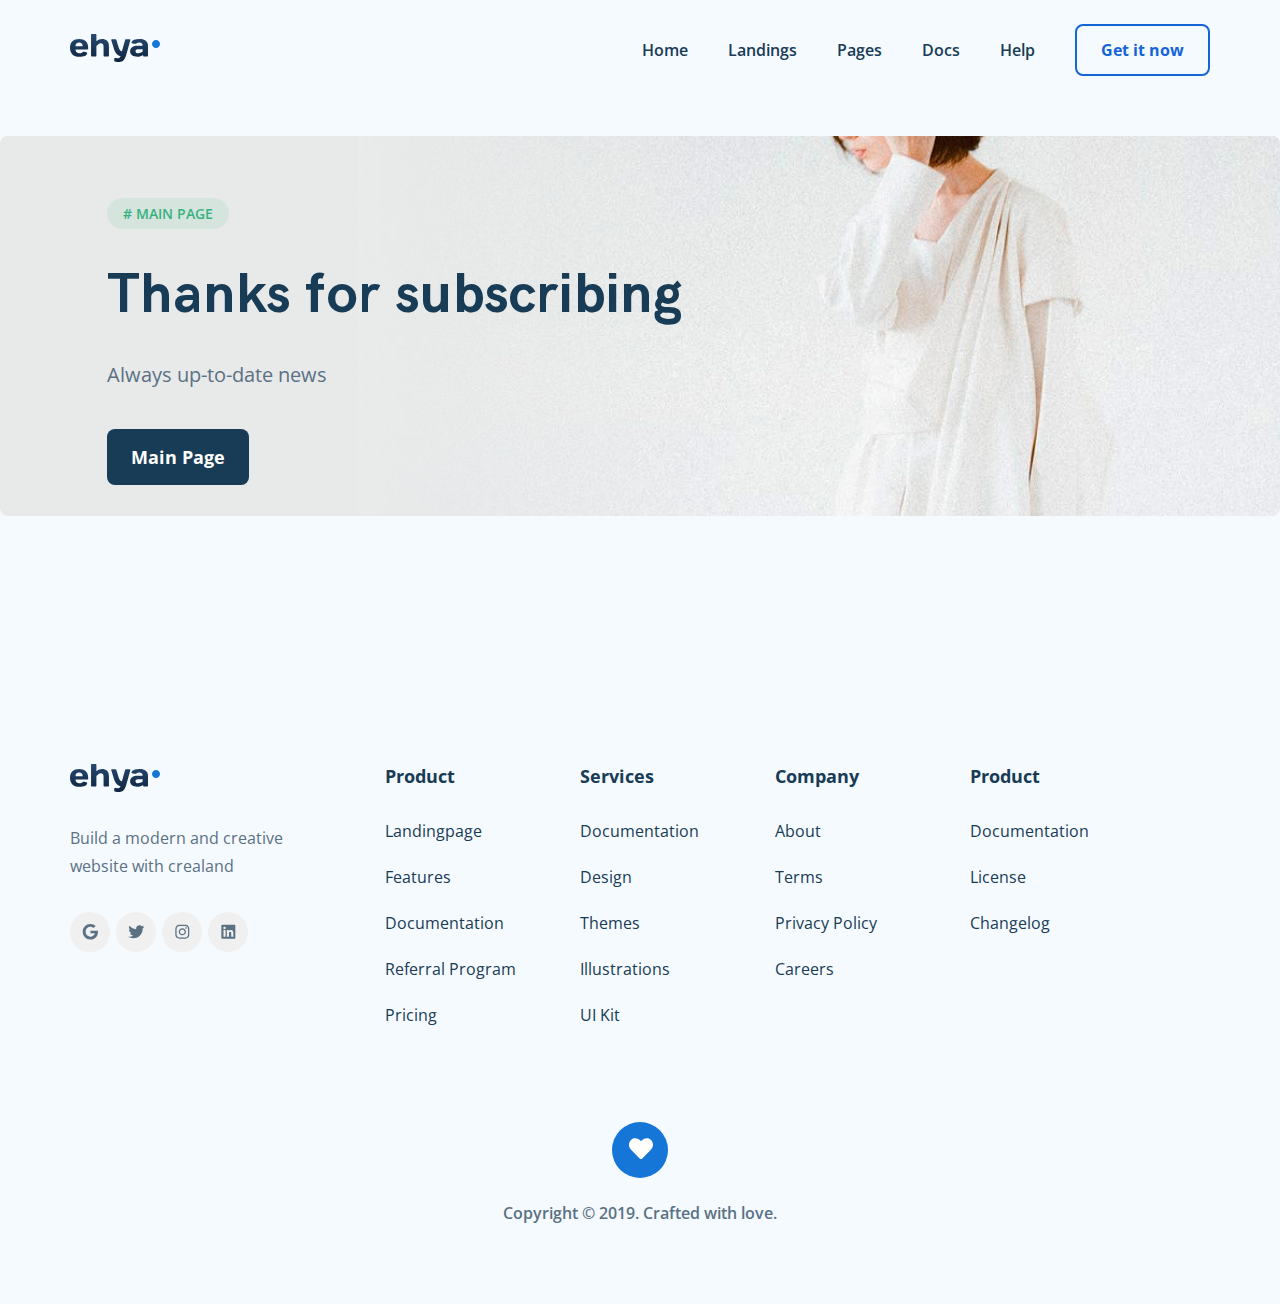
==== subscription.html @ a2891bc6 "all changes" ====
<!DOCTYPE html>
<html lang="en">

<head>
  <meta charset="UTF-8" />
  <meta name="viewport" content="width=device-width, initial-scale=1.0" />
  <title>Fashion</title>
  <link rel="shortcut icon" href="/favicon.ico" type="image/x-icon" />
  <link rel="icon" href="./favicon.ico" type="image/x-icon" />
  <link href="https://fonts.googleapis.com/css2?family=Open+Sans:wght@400;600;700&display=swap" rel="stylesheet" />
  <link rel="stylesheet" href="css/swiper-bundle.min.css" />
  <link rel="stylesheet" href="css/style.css" />
</head>

<body>
  <header class="header">
    <div class="header-container">
      <div class="header__block">
        <a href="#" class="header__left">
          <img src="img/Logo.svg" alt="Image: Logo" />
        </a>
        <div class="header__right">
          <ul class="list-navigation">
            <li class="list-item"><a href="" class="list-link">Home</a></li>
            <li class="list-item">
              <a href="" class="list-link">Landings</a>
            </li>
            <li class="list-item"><a href="" class="list-link">Pages</a></li>
            <li class="list-item"><a href="" class="list-link">Docs</a></li>
            <li class="list-item"><a href="" class="list-link">Help</a></li>
          </ul>
          <button class="button header-button">
            Get it now
          </button>
        </div>
        <div class="menu-button">
          <div class="line-center"></div>
        </div>
      </div>
      <!-- /.header__block -->
    </div>
    <!-- /.container -->
  </header>
  <!--/. header  -->
  <section class="hero">
    <div class="hero-container">
      <div class="hero-block">
        <a href="index.html" class="green-block hero__green-block"># MAIN PAGE</a>
        <h1 class="hero-title">
          Thanks for subscribing
        </h1>
        <p class="hero-text">
          Always up-to-date news
        </p>
        <a href="index.html" class="button hero-button">
          Main Page
        </a>

      </div>
      <!-- /.block-hero -->
    </div>
    <!-- /.container-hero -->
  </section>
  <!-- /.hero -->
  <footer class="footer">
    <div class="footer-container">
      <div class="footer__main-block">
        <div class="footer__block">
          <a href="#" class="footer__block-logo">
            <img src="img/Logo.svg" alt="Image: logo" />
          </a>
          <span class="footer__logo-text">Build a modern and creative website with crealand
          </span>
          <div class="footer__logo-social">
            <a href="#" class="footer__social">
              <img class="footer__social-image" src="img/footer/google.svg" alt="Icon: google" />
            </a>
            <a href="#" class="footer__social">
              <img class="footer__social-image" src="img/footer/twitter.svg" alt="Icon: twitter" />
            </a>
            <a href="#" class="footer__social">
              <img class="footer__social-image" src="img/footer/instagram.svg" alt="Icon: instagram" />
            </a>
            <a href="#" class="footer__social">
              <img class="footer__social-image" src="img/footer/lin.svg" alt="Icon: in" />
            </a>
          </div>
        </div>
        <!-- /.footer__block -->
        <div class="footer__block-list">
          <div class="footer__list">
            <h3 class="footer__list-title">Product</h3>
            <ul class="footer__list-item">
              <li class="footer__item">
                <a class="footer__link" href="#">Landingpage</a>
              </li>
              <li class="footer__item">
                <a class="footer__link" href="#">Features</a>
              </li>
              <li class="footer__item">
                <a class="footer__link" href="#">Documentation</a>
              </li>
              <li class="footer__item">
                <a class="footer__link" href="#">Referral Program</a>
              </li>
              <li class="footer__item">
                <a class="footer__link" href="#">Pricing</a>
              </li>
            </ul>
          </div>
          <div class="footer__list">
            <h3 class="footer__list-title">Services</h3>
            <ul class="footer__list-item">
              <li class="footer__item">
                <a class="footer__link" href="#">Documentation</a>
              </li>
              <li class="footer__item">
                <a class="footer__link" href="#">Design</a>
              </li>
              <li class="footer__item">
                <a class="footer__link" href="#">Themes</a>
              </li>
              <li class="footer__item">
                <a class="footer__link" href="#">Illustrations</a>
              </li>
              <li class="footer__item">
                <a class="footer__link" href="#">UI Kit</a>
              </li>
            </ul>
          </div>
          <div class="footer__list">
            <h3 class="footer__list-title">Company</h3>
            <ul class="footer__list-item">
              <li class="footer__item">
                <a class="footer__link" href="#">About</a>
              </li>
              <li class="footer__item">
                <a class="footer__link" href="#">Terms</a>
              </li>
              <li class="footer__item">
                <a class="footer__link" href="#">Privacy Policy</a>
              </li>
              <li class="footer__item">
                <a class="footer__link" href="#">Careers</a>
              </li>
            </ul>
          </div>
          <div class="footer__list">
            <h3 class="footer__list-title">Product</h3>
            <ul class="footer__list-item">
              <li class="footer__item">
                <a class="footer__link" href="#">Documentation</a>
              </li>
              <li class="footer__item">
                <a class="footer__link" href="#">License</a>
              </li>
              <li class="footer__item">
                <a class="footer__link" href="#">Changelog</a>
              </li>
            </ul>
          </div>
        </div>
        <!-- /.footer__block-list-->
      </div>
      <!-- /.footer__main-block -->
      <div class="footer-bottom">
        <div class="footer__wrapper-heart">
          <a href="#">
            <img class="footer__heart" src="img/footer/heart.svg" alt="Image: heart" />
          </a>
        </div>
        <span class="footer__copyright">Copyright © 2019. Crafted with love.</span>
      </div>
    </div>
    <!-- /.container -->
  </footer>

  <script src="js/jquery.min.js"></script>
  <script src="js/jquery.lazy.min.js"></script>
  <script src="js/swiper-bundle.min.js"></script>
  <script src="js/main.js"></script>
</body>

</html>
---- css/style.css ----
*{box-sizing:border-box;outline:none}@font-face{font-family:"HKGrotesk";src:url("../fonts/HKGrotesk-Bold.woff2") format("woff2");font-weight:bold;font-style:normal}@font-face{font-family:"HKGrotesk";src:url("../fonts/HKGrotesk-Regular.woff2") format("woff2");font-weight:normal;font-style:normal}body{font-family:'Open Sans', sans-serif;color:#333;background-color:#F5FAFE}.container{max-width:1140px;margin:auto}img{max-width:100%;object-fit:cover}ul{margin:0;padding:0}li{list-style:none}.input{background-color:#fff;border-radius:4px;border:none;padding:0 23px;height:50px;outline:none}.green-block{padding:6px 16px;font-family:'Open Sans', sans-serif;font-style:normal;font-weight:600;font-size:14px;line-height:20px;color:#36B37E;background:rgba(54,179,126,0.1);border-radius:2000px}a{text-decoration:none}.button{cursor:pointer;border:none}/*! normalize.css v8.0.1 | MIT License | github.com/necolas/normalize.css */html{line-height:1.15;-webkit-text-size-adjust:100%}body{margin:0}main{display:block}h1{font-size:2em;margin:0.67em 0}hr{box-sizing:content-box;height:0;overflow:visible}pre{font-family:monospace, monospace;font-size:1em}a{background-color:transparent}abbr[title]{border-bottom:none;text-decoration:underline;text-decoration:underline dotted}b,strong{font-weight:bolder}code,kbd,samp{font-family:monospace, monospace;font-size:1em}small{font-size:80%}sub,sup{font-size:75%;line-height:0;position:relative;vertical-align:baseline}sub{bottom:-0.25em}sup{top:-0.5em}img{border-style:none}button,input,optgroup,select,textarea{font-family:inherit;font-size:100%;line-height:1.15;margin:0}button,input{overflow:visible}button,select{text-transform:none}button,[type="button"],[type="reset"],[type="submit"]{-webkit-appearance:button}button::-moz-focus-inner,[type="button"]::-moz-focus-inner,[type="reset"]::-moz-focus-inner,[type="submit"]::-moz-focus-inner{border-style:none;padding:0}button:-moz-focusring,[type="button"]:-moz-focusring,[type="reset"]:-moz-focusring,[type="submit"]:-moz-focusring{outline:1px dotted ButtonText}fieldset{padding:0.35em 0.75em 0.625em}legend{box-sizing:border-box;color:inherit;display:table;max-width:100%;padding:0;white-space:normal}progress{vertical-align:baseline}textarea{overflow:auto}[type="checkbox"],[type="radio"]{box-sizing:border-box;padding:0}[type="number"]::-webkit-inner-spin-button,[type="number"]::-webkit-outer-spin-button{height:auto}[type="search"]{-webkit-appearance:textfield;outline-offset:-2px}[type="search"]::-webkit-search-decoration{-webkit-appearance:none}::-webkit-file-upload-button{-webkit-appearance:button;font:inherit}details{display:block}summary{display:list-item}template{display:none}[hidden]{display:none}.header{margin-bottom:36px}.header-container{max-width:1140px;margin:auto}.header__right{display:flex;align-items:center;justify-content:space-between}.header-button{margin-right:0;padding:13px 24px;border:2px solid #1565D8;border-radius:8px;color:#1565D8;background-color:inherit;font-family:Open Sans;font-style:normal;font-weight:bold;font-size:16px;line-height:22px}.header__block{height:100px;display:flex;justify-content:space-between;align-items:center}.list-navigation{display:flex;align-items:center;padding:0;margin:0}.list-link{text-decoration:none;color:#183B56}.list-item{list-style-type:none;margin-right:40px;font-family:'Open Sans', sans-serif;font-weight:600;font-size:16px;line-height:22px}.menu-button{display:none}.hero{margin-bottom:120px}.hero-container{max-width:1280px;margin:auto;background-repeat:no-repeat;object-fit:cover;background:#E8EAE9;border-radius:8px;overflow:hidden}.hero-block{padding-left:107px;padding-top:68px;padding-bottom:46px;background:linear-gradient(270deg, rgba(238,238,238,0.0001) 67.34%, #E8EAE9 100%);background-image:url(../img/hero/hero-bg.jpg);background-repeat:no-repeat;background-position:right}.hero__green-block{margin-bottom:34px}.hero-title{font-family:"HKGrotesk";font-style:normal;font-weight:bold;font-size:56px;line-height:121%;letter-spacing:0.2px;color:#183B56;margin-bottom:28px}.hero-text{max-width:600px;font-family:'Open Sans', sans-serif;font-style:normal;font-weight:normal;font-size:20px;line-height:180%;color:#5A7184;margin-bottom:52px}.hero-button{margin-bottom:48px;padding:16px 24px;font-family:Open Sans;font-style:normal;font-weight:bold;font-size:18px;line-height:25px;text-align:center;color:#FFFFFF;background-color:#183B56;border-radius:8px;border:none}.hero__footer{display:flex;flex-wrap:wrap;font-family:"HKGrotesk";font-style:normal;font-weight:600;font-size:16px;line-height:125%;letter-spacing:0.2px;color:#183B56}.hero__footer-item{display:flex;align-items:center;margin-right:30px}.border-cube{width:21px;height:21px;display:flex;align-items:center;justify-content:center;border:0.5px dashed #c8c8c8}.border-round{display:flex;align-items:center;justify-content:center;width:36px;height:36px;border:0.75px solid rgba(21,101,216,0.2);border-radius:12px;margin-right:8px}.collection{margin-bottom:145px}.collection-container{max-width:1140px;margin:auto}.collection-block{display:flex;flex-wrap:wrap}.collection__image{display:flex;flex-wrap:wrap;margin-right:58px}.collection__image-big{width:320px;height:490px;border-radius:8px}.collection__image-small{width:320px;height:230px;border-radius:8px}.collection__image-left{margin-right:30px}.collection__image-right{display:flex;flex-direction:column;justify-content:space-between}.collection__text{max-width:392px}.collection__title{font-family:"HKGrotesk";margin-top:10px;margin-bottom:24px;font-style:normal;font-weight:bold;font-size:48px;line-height:125%;letter-spacing:0.2px;color:#183B56}.collection__description{font-family:Open Sans;font-style:normal;font-weight:normal;font-size:20px;line-height:180%;margin-bottom:37px;color:#5A7184}.collection__check{font-family:Open Sans;font-style:normal;font-weight:bold;font-size:18px;line-height:25px;text-align:center;color:#1565D8;background-color:inherit}.collection__check-row{background-color:inherit;margin-left:19px}.trending{margin-bottom:95px}.trending-container{max-width:1135px;margin:auto}.trending-top{display:flex;align-items:center;justify-content:space-between;flex-wrap:wrap;margin-bottom:48px}.trending__title{font-family:"HKGrotesk";font-style:normal;font-weight:bold;font-size:48px;line-height:60px;letter-spacing:0.2px;color:#183B56;margin-top:0;margin-bottom:0}.trending__category-list{display:flex;align-items:center;justify-content:space-between;flex-wrap:wrap}.trending__category-item{font-family:Open Sans;font-style:normal;font-weight:normal;font-size:18px;line-height:25px;color:#183B56;margin-left:38px;cursor:pointer}.trending__category-item:first-child{margin-left:0}.trending-block{display:none;align-items:start;justify-content:space-between;flex-wrap:wrap}.trending__wrapper-image{width:260px;height:350px;border-radius:8px;margin-bottom:20px;overflow:hidden}.trending-card{position:relative;margin-bottom:50px}.trending-card__image{width:260px;height:350px}.trending-card__title{font-family:"HKGrotesk";font-style:normal;font-weight:bold;font-size:24px;line-height:32px;letter-spacing:0.2px;color:#183B56;margin:0 0 3px 10px}.trending-card__price{font-family:'Open Sans';font-style:normal;font-weight:normal;font-size:20px;line-height:36px;color:#5A7184;margin-left:10px}.trending-card__basket{border:none;background-color:inherit;position:absolute;right:10px;bottom:4px;cursor:pointer}.trending-button{display:flex;flex-direction:column;justify-content:space-between;align-items:center;width:260px;height:350px;padding-top:120px;padding-bottom:104px;padding-right:74px;padding-left:74px;border-radius:8px;border:none;background-color:#1565D8;cursor:pointer}.trending-button__text{font-family:HK Grotesk;font-style:normal;font-weight:bold;font-size:24px;line-height:32px;text-align:center;letter-spacing:0.2px;color:#FFFFFF}.active{font-weight:900}.visible{display:flex}.reviews{margin-bottom:80px}.reviews-container{max-width:800px;margin:auto}.reviews-block{display:flex;flex-direction:column;align-items:center;margin-bottom:63px}.reviews-text{margin-top:35px;margin-bottom:28px;font-family:"HKGrotesk";font-style:normal;font-weight:normal;font-size:20px;line-height:42px;text-align:center;letter-spacing:0.133333px;color:#183B56}.reviews-name{font-family:"HKGrotesk";font-style:normal;font-weight:bold;font-size:20px;line-height:24px;text-align:center;letter-spacing:0.2px;color:#183B56}.swiper-reviews{position:relative;overflow:hidden}.swiper-pagination{color:#000000}.swiper-pagination-bullet-active{background:#183B56}.story-container{max-width:1150px;margin:auto}.story-block{display:flex;flex-wrap:wrap;justify-content:space-between;padding:121px 0 140px 0;border-top:1px solid #000000}.story-block__text{max-width:392px}.story__title{margin-bottom:24px;margin-top:28px;font-family:"HKGrotesk";font-style:normal;font-weight:bold;font-size:48px;line-height:60px;letter-spacing:0.2px;color:#183B56}.story__description{font-family:'Open Sans';font-style:normal;font-weight:normal;font-size:20px;line-height:36px;color:#5A7184;margin-bottom:42px}.story__wrapper-cards{display:flex;flex-wrap:wrap;align-items:start;justify-content:space-between}.story-card{position:relative}.story-card__image{width:312px;height:317px;border-radius:8px 8px 0px 0px}.story-card__text{width:312px;position:absolute;padding:20px 32px 20px 20px;top:297px;left:10px;padding:20px 32px 20px 20px;background-color:#fff}.story-card__title{font-family:"HKGrotesk";font-style:normal;font-weight:600;font-size:22px;line-height:32px;letter-spacing:0.2px;color:#183B56;margin-bottom:12px}.story-card__read{font-family:Open Sans;font-style:normal;font-weight:600;font-size:16px;line-height:22px;color:#1565D8;text-decoration:none}.story__button{position:relative;display:flex;align-items:center}.story__button-left{display:flex;align-items:center;justify-content:center;width:55px;height:55px;border-radius:50%;border:1px solid black;margin-right:22px;outline:none}.story__button-left:hover{border:2px solid black}.story__button-right{display:flex;align-items:center;justify-content:center;width:55px;height:55px;transform:rotate(180deg);border-radius:50%;border:1px solid black;outline:none}.story__button-right:hover{border:2px solid black}.swiper-container{margin-right:10px;padding-right:10px;width:662px;height:475px}.newsletter{padding-top:100px;padding-bottom:100px;background:#1565D8}.newsletter-container{max-width:1140px;margin:auto}.newsletter-block{position:relative;margin:auto;display:flex;flex-wrap:wrap;align-items:center}.newsletter-text{max-width:486px;margin-right:144px}.newsletter-title{font-family:"HKGrotesk";font-style:normal;font-weight:bold;font-size:48px;line-height:60px;letter-spacing:0.2px;color:#FFFFFF;margin-bottom:14px;margin-top:0}.newsletter-description{font-family:'Open Sans';font-style:normal;font-weight:normal;font-size:18px;line-height:32px;color:#FFFFFF}.subscribe{position:relative;width:457px;height:57px}.subscribe__input{position:absolute;top:0;left:0;bottom:0;right:0;width:100%;height:100%;padding-left:48px;padding-right:150px;border:none;font-style:normal;font-weight:300;font-size:14px;line-height:18px;z-index:1;outline:none;border-radius:8px;background-image:url(../img/newsletter/letter.svg);background-repeat:no-repeat;background-position:20px}.subscribe__button{position:absolute;top:4px;right:4px;min-width:143px;background:#183B56;border:none;cursor:pointer;transition:all 0.3s ease;z-index:1;outline:none;border-radius:4px;padding:12px 24px;font-family:Open Sans;font-style:normal;font-weight:bold;font-size:18px;line-height:25px;text-align:center;color:#FFFFFF}.footer{padding-bottom:80px;padding-top:128px}.footer-container{max-width:1140px;margin:auto}.footer__main-block{display:flex;margin-bottom:72px}.footer__block{max-width:220px;margin-right:65px}.footer__block-list{display:flex;flex-wrap:wrap}.footer__block-logo{display:block;margin-bottom:28px}.footer__logo-text{display:block;font-family:'Open Sans';font-style:normal;font-weight:normal;font-size:16px;line-height:28px;color:#5A7184;margin-bottom:32px}.footer__logo-social{display:flex;align-items:center}.footer__social{display:flex;align-items:center;justify-content:center;width:40px;height:40px;border-radius:50%;background-color:#f0f0f0;margin-right:6px;z-index:1}.footer__social-image{display:flex;align-items:center;justify-content:center;z-index:2}.footer__list{min-width:165px;margin-left:30px}.footer__list-title{font-family:'Open Sans';font-style:normal;font-weight:bold;font-size:18px;line-height:25px;color:#183B56;margin-top:0;margin-bottom:31px}.footer__item{margin-bottom:24px}.footer__link{font-family:'Open Sans';font-style:normal;font-weight:normal;font-size:16px;line-height:22px;color:#183B56}.footer-bottom{display:flex;flex-direction:column;align-items:center}.footer__wrapper-heart{width:56px;height:56px;display:flex;align-items:center;justify-content:center;background-color:#1576D8;border-radius:2000px;margin-bottom:24px}.footer__heart{z-index:2}.footer__copyright{font-family:'Open Sans';font-style:normal;font-weight:600;font-size:16px;line-height:22px;text-align:center;color:#5A7184}@media (max-width: 1200px){.header-container{max-width:900px}.hero-container{width:90%}.hero-block{background-position:100px 0}.collection-container{max-width:920px}.collection-block{justify-content:center}.collection__image{margin-right:0}.collection__text{text-align:center;max-width:90%}.trending-container{max-width:920px}.trending-block{justify-content:space-evenly}.story{margin-bottom:80px}.story-container{max-width:728px}.story-block{display:flex;flex-direction:column;justify-content:space-between;align-items:center;padding:80px 23px 0 23px}.story-block__text{display:flex;max-width:510px;flex-direction:column;align-items:center;margin-bottom:36px}.story__title{margin-top:24px;margin-bottom:16px}.story__description{margin-top:0;text-align:center;margin-bottom:36px}.swiper-container{margin:auto}.newsletter-container{max-width:920px}.newsletter-text{max-width:450px;margin-right:auto}.subscribe{width:400px}.footer-container{max-width:920px}}@media (max-width: 991px){.header{position:fixed;top:0;margin-bottom:30px;width:100%;background-color:white;z-index:10}.header__block{height:67px;max-width:650px;margin:auto}.header-container{max-width:650px}.header__right{display:block;width:70%;position:fixed;top:67px;left:100%;width:100%;padding-top:30px;padding-bottom:30px;padding-right:20px;padding-left:20px;background-color:#fff;text-align:center;border-radius:4px;transition:all 0.4s}.header__right__visible{display:block;left:0;transition:left 0.6s}.header-button{font-size:22px;line-height:28px;margin-left:0;width:65%}.list-navigation{display:block}.list-item{margin-right:0;margin-bottom:20px;font-size:22px;line-height:28px}.hero{margin-top:97px;margin-bottom:80px}.hero-container{max-width:728px}.hero-block{padding-left:28px;padding-top:42px;padding-bottom:36px;background-position:13% -18px}.hero-title{font-size:48px;line-height:60px;margin-bottom:20px}.hero-text{max-width:400px;font-size:18px;line-height:32px;margin-bottom:36px;margin-top:0}.hero-button{margin-bottom:40px;padding:16px 40px}.hero__footer-item{margin-right:20px}.collection{margin-bottom:80px}.collection-block{justify-content:start}.collection-container{max-width:672px}.collection__image{margin-bottom:26px}.collection__text{text-align:start;max-width:100%}.collection__title{margin-bottom:18px}.collection__description{margin-bottom:30px}.menu-button{display:block;position:relative;top:0;left:0;width:22px;height:17px;background-color:inherit;cursor:pointer}.line-center{position:absolute;top:7.5px;width:22px;height:2px;background-color:black;transition:all 0.4s}.line-center-active{transform:rotate(90deg);height:0}.line-center::before{content:"";display:block;position:absolute;top:0px;left:0px;width:22px;height:2px;background-color:black;margin-top:-7px;transition:all 0.4s}.line-center::after{content:"";display:block;position:absolute;top:0px;left:0px;width:22px;height:2px;background-color:black;margin-top:7px;transition:all 0.4s}.line-center-active::before{transform:rotate(45deg);margin-top:0px}.line-center-active::after{transform:rotate(-45deg);margin-top:0px}.trending{margin-bottom:32px}.trending-container{max-width:608px}.trending-block{justify-content:space-between}.trending-card{margin-bottom:48px}.trending-card__image{width:280px}.trending-top{justify-content:center;margin-bottom:56px}.trending__title{margin-bottom:28px}.reviews{margin-bottom:80px}.reviews-container{max-width:630px}.newsletter{padding-top:72px;padding-bottom:80px}.newsletter-block{position:relative;margin:auto;display:flex;flex-direction:column;flex-wrap:wrap;align-items:center}.newsletter-text{margin-right:0;text-align:center}.newsletter-title{margin-top:0;margin-bottom:14px}.newsletter-description{margin-bottom:56px}.footer{padding-top:64px;padding-bottom:64px}.footer-container{max-width:672px}.footer__main-block{margin-left:11px;margin-bottom:16px}.footer__logo-text{width:253px}.footer__block{margin-right:30px}}@media (max-width: 767px){.container{max-width:82%}.container-hero{max-width:90%}.header__block{height:67px;max-width:85%;margin:auto}.hero-block{background-position:40% -18px}.collection-container{max-width:90%}.collection__image-left{width:46%}.collection__image-right{width:46%}.trending-container{max-width:90%}.reviews-container{max-width:80%}.story{margin-bottom:0}.footer-container{max-width:85%}.footer__main-block{flex-direction:column-reverse;align-items:center;margin-left:0px;margin-bottom:16px}.footer__block{text-align:center;max-width:260px;margin-right:0}.footer__block-list{margin-bottom:47px;justify-content:space-between}.footer__list{margin-bottom:24px;margin-left:30px;width:max-content;min-width:unset}.footer__list-title{font-size:18px;line-height:25px;margin-bottom:20px}.footer__link{font-size:16px;line-height:22px;margin-bottom:15px}.footer__logo-social{justify-content:center}}@media (max-width: 700px){.story__wrapper-cards{display:flex;flex-wrap:wrap;align-items:start;justify-content:center}.swiper-container{margin:auto;width:526px;height:1000px}}@media (max-width: 576px){.hero-block{padding-top:381px;padding-left:20px;padding-right:20px;background-position:60% -18px;text-align:center}.hero__footer{justify-content:center}.hero__footer-item{margin-bottom:20px}.hero-text{font-size:16px;line-height:28px}.border-round{width:21px;border:none}.collection__image-big{width:100%}.collection__image-small{width:48%}.collection__image-left{width:100%;margin-right:0;margin-bottom:14px}.collection__image-right{width:100%;flex-direction:row;justify-content:space-between}.collection__text{text-align:center}.trending{margin-bottom:48px}.trending-container{max-width:90%}.trending-block{justify-content:space-evenly}.trending-top{flex-direction:column}.trending__title{font-size:28px;line-height:36px;margin-bottom:24px}.trending__category-item{font-size:16px;line-height:22px;margin-left:16px;margin-left:3px}.trending__wrapper-image{width:140px;height:170px;overflow:hidden;margin-bottom:13px;border-radius:8px}.trending-card{position:relative;margin-bottom:50px}.trending-card__image{width:140px;height:240px}.trending-card__title{font-size:16px;line-height:20px}.trending-card__price{font-size:14px;line-height:24px;margin-right:9px}.trending-card__basket{left:55px;width:12px}.trending-button{width:140px;height:170px;padding-top:40px;padding-bottom:29px;padding-right:24px;padding-left:24px}.trending-button__text{font-size:20px;line-height:24px}.story-block{padding-top:47px;padding-bottom:64px;padding-right:0;padding-left:0}.story-container{max-width:476px}.story-block{display:flex}.story__title{text-align:center}.swiper-container{margin:auto;max-width:317px;height:1000px}.newsletter{padding-top:64px;padding-bottom:131px}.newsletter-container{max-width:75%}.newsletter-title{font-size:32px;line-height:40px;margin-bottom:24px}.newsletter-description{font-size:18px;line-height:28px;margin-bottom:36px}.subscribe{width:100%}.subscribe__button{position:absolute;top:67px;right:0;width:100%;border-radius:8px}.subscribe__input{padding-right:10px}}@media (max-width: 500px){.header-button{width:90%}.trending-container{max-width:70%}.trending-block{justify-content:space-between}.story-container{max-width:320px}}@media (max-width: 420px){.trending-container{max-width:90%}.story__title{font-size:28px;line-height:36px}.story__description{font-size:16px;line-height:28px}.story-card__image{width:270px;height:277px}.story-card__title{font-size:20px;line-height:24px}.story-card__text{width:270px;position:absolute;padding:20px 32px 20px 20px;top:257px;left:10px;padding:20px 32px 20px 20px}.swiper-container{margin:auto;max-width:290px;height:850px}.footer__list{margin-left:0}}@media (max-width: 320px){.header-container{max-width:272px}.hero-container{max-width:320px}.collection-container{max-width:290px}.trending{margin-bottom:48px}.trending-container{max-width:290px}.trending__category-item{margin-left:3px}.trending__wrapper-image{width:140px;height:170px;overflow:hidden;margin-bottom:13px;border-radius:8px}.trending-card{position:relative;margin-bottom:50px}.trending-card__image{width:140px;height:240px}.trending-card__title{font-size:16px;line-height:20px}.trending-card__price{font-size:14px;line-height:24px;margin-right:9px}.trending-card__basket{left:55px;width:12px}.trending-button{width:140px;height:170px;padding-top:40px;padding-bottom:29px;padding-right:24px;padding-left:24px}.trending-button__text{font-size:20px;line-height:24px}.reviews{margin-bottom:54px}.reviews-container{max-width:280px}.reviews-text{font-size:18px;line-height:36px}.reviews-name{width:190px}.story-container{max-width:280px}.newsletter{padding-top:64px;padding-bottom:131px}.newsletter-container{max-width:280px}.newsletter-title{font-size:28px;line-height:36px;margin-bottom:24px}.newsletter-description{font-size:16px;line-height:28px;margin-bottom:36px}.subscribe{width:100%}.subscribe__button{position:absolute;top:67px;right:0;width:100%;height:48px}.subscribe__input{height:48px}.footer-container{max-width:263px}.footer__main-block{flex-direction:column-reverse;margin-left:0px;margin-bottom:16px}.footer__block{text-align:center;max-width:260px;margin-right:0}.footer__block-list{margin-bottom:47px;justify-content:space-between}.footer__list{margin-bottom:24px;margin-left:0;width:max-content;min-width:unset}.footer__list-title{font-size:16px;line-height:22px;margin-bottom:20px}.footer__link{font-size:14px;line-height:20px;margin-bottom:15px}.footer__logo-social{justify-content:center}.footer-bottom{display:none}}
/*# sourceMappingURL=style.css.map */
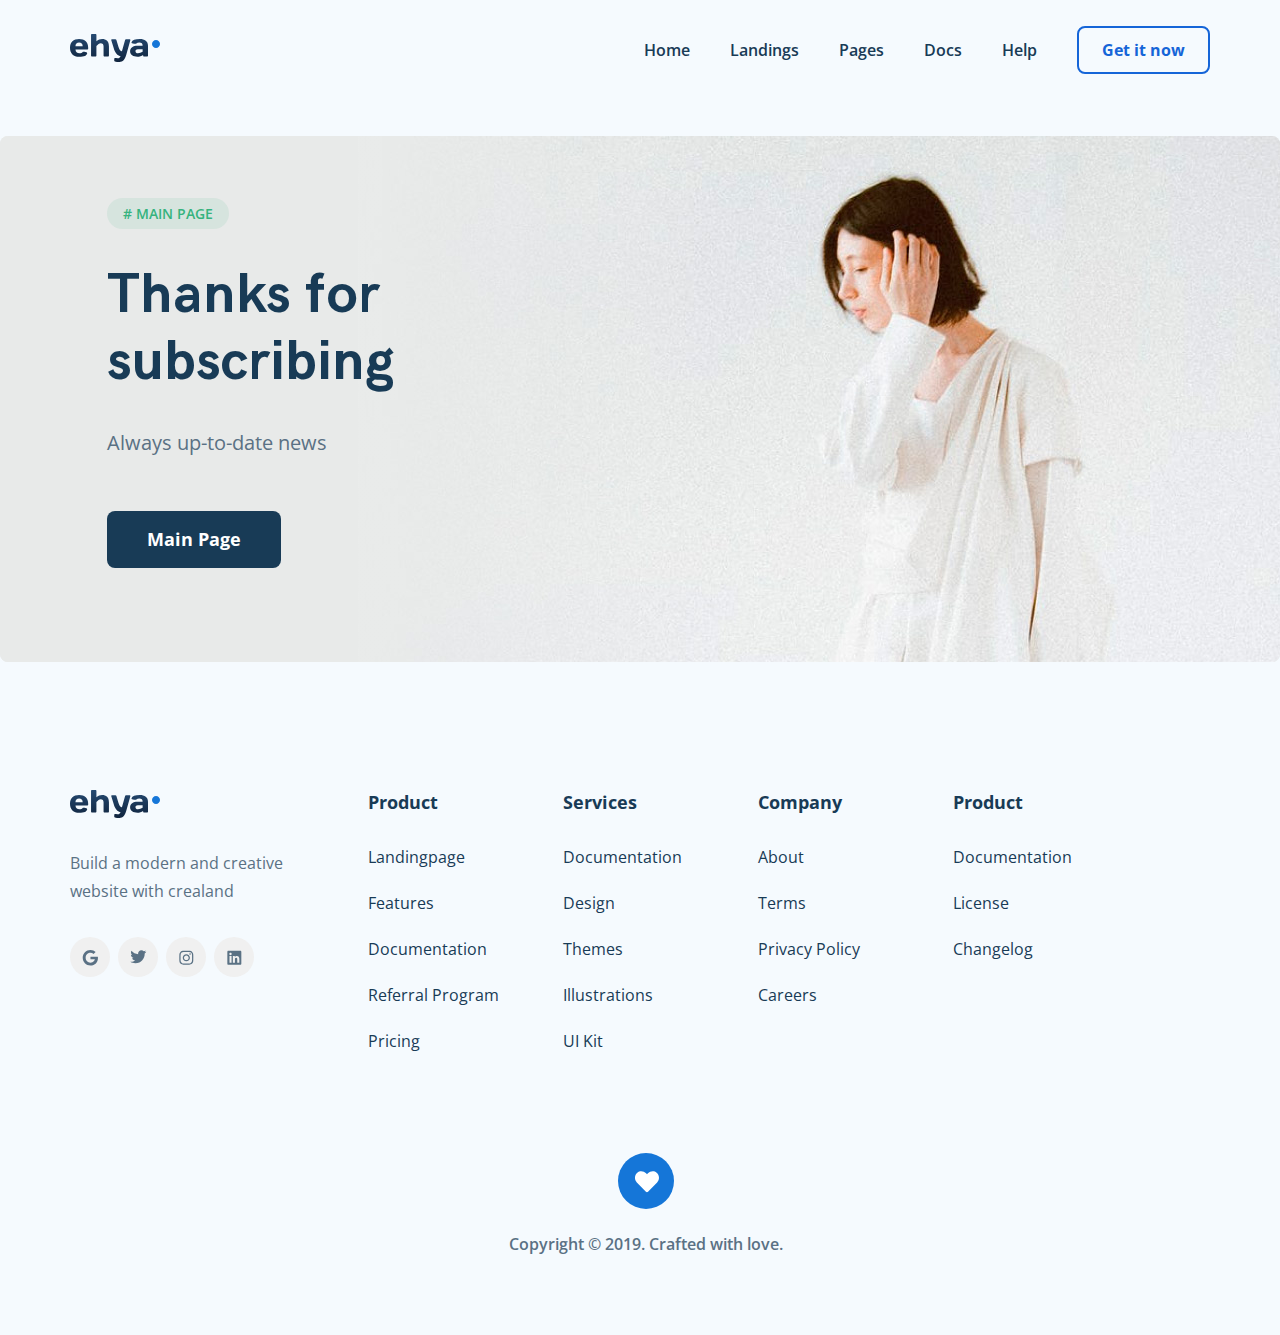
==== commit 8dc4d8b7: "all changes" ====
--- a/subscription.html
+++ b/subscription.html
@@ -16,7 +16,7 @@
   <header class="header">
     <div class="header-container">
       <div class="header__block">
-        <a href="#" class="header__left">
+        <a href="index.html" class="header__left">
           <img src="img/Logo.svg" alt="Image: Logo" />
         </a>
         <div class="header__right">
@@ -42,14 +42,14 @@
     <!-- /.container -->
   </header>
   <!--/. header  -->
-  <section class="hero">
+  <section class="hero hero-subscribtoin">
     <div class="hero-container">
-      <div class="hero-block">
+      <div class="hero-block hero-block-subscribtoin">
         <a href="index.html" class="green-block hero__green-block"># MAIN PAGE</a>
         <h1 class="hero-title">
-          Thanks for subscribing
+          Thanks for <br> subscribing
         </h1>
-        <p class="hero-text">
+        <p class="hero-text  hero-text-subscribtoin">
           Always up-to-date news
         </p>
         <a href="index.html" class="button hero-button">
@@ -66,7 +66,7 @@
     <div class="footer-container">
       <div class="footer__main-block">
         <div class="footer__block">
-          <a href="#" class="footer__block-logo">
+          <a href="index.html" class="footer__block-logo">
             <img src="img/Logo.svg" alt="Image: logo" />
           </a>
           <span class="footer__logo-text">Build a modern and creative website with crealand
--- a/css/style.css
+++ b/css/style.css
@@ -1,2 +1,2 @@
-*{box-sizing:border-box;outline:none}@font-face{font-family:"HKGrotesk";src:url("../fonts/HKGrotesk-Bold.woff2") format("woff2");font-weight:bold;font-style:normal}@font-face{font-family:"HKGrotesk";src:url("../fonts/HKGrotesk-Regular.woff2") format("woff2");font-weight:normal;font-style:normal}body{font-family:'Open Sans', sans-serif;color:#333;background-color:#F5FAFE}.container{max-width:1140px;margin:auto}img{max-width:100%;object-fit:cover}ul{margin:0;padding:0}li{list-style:none}.input{background-color:#fff;border-radius:4px;border:none;padding:0 23px;height:50px;outline:none}.green-block{padding:6px 16px;font-family:'Open Sans', sans-serif;font-style:normal;font-weight:600;font-size:14px;line-height:20px;color:#36B37E;background:rgba(54,179,126,0.1);border-radius:2000px}a{text-decoration:none}.button{cursor:pointer;border:none}/*! normalize.css v8.0.1 | MIT License | github.com/necolas/normalize.css */html{line-height:1.15;-webkit-text-size-adjust:100%}body{margin:0}main{display:block}h1{font-size:2em;margin:0.67em 0}hr{box-sizing:content-box;height:0;overflow:visible}pre{font-family:monospace, monospace;font-size:1em}a{background-color:transparent}abbr[title]{border-bottom:none;text-decoration:underline;text-decoration:underline dotted}b,strong{font-weight:bolder}code,kbd,samp{font-family:monospace, monospace;font-size:1em}small{font-size:80%}sub,sup{font-size:75%;line-height:0;position:relative;vertical-align:baseline}sub{bottom:-0.25em}sup{top:-0.5em}img{border-style:none}button,input,optgroup,select,textarea{font-family:inherit;font-size:100%;line-height:1.15;margin:0}button,input{overflow:visible}button,select{text-transform:none}button,[type="button"],[type="reset"],[type="submit"]{-webkit-appearance:button}button::-moz-focus-inner,[type="button"]::-moz-focus-inner,[type="reset"]::-moz-focus-inner,[type="submit"]::-moz-focus-inner{border-style:none;padding:0}button:-moz-focusring,[type="button"]:-moz-focusring,[type="reset"]:-moz-focusring,[type="submit"]:-moz-focusring{outline:1px dotted ButtonText}fieldset{padding:0.35em 0.75em 0.625em}legend{box-sizing:border-box;color:inherit;display:table;max-width:100%;padding:0;white-space:normal}progress{vertical-align:baseline}textarea{overflow:auto}[type="checkbox"],[type="radio"]{box-sizing:border-box;padding:0}[type="number"]::-webkit-inner-spin-button,[type="number"]::-webkit-outer-spin-button{height:auto}[type="search"]{-webkit-appearance:textfield;outline-offset:-2px}[type="search"]::-webkit-search-decoration{-webkit-appearance:none}::-webkit-file-upload-button{-webkit-appearance:button;font:inherit}details{display:block}summary{display:list-item}template{display:none}[hidden]{display:none}.header{margin-bottom:36px}.header-container{max-width:1140px;margin:auto}.header__right{display:flex;align-items:center;justify-content:space-between}.header-button{margin-right:0;padding:13px 24px;border:2px solid #1565D8;border-radius:8px;color:#1565D8;background-color:inherit;font-family:Open Sans;font-style:normal;font-weight:bold;font-size:16px;line-height:22px}.header__block{height:100px;display:flex;justify-content:space-between;align-items:center}.list-navigation{display:flex;align-items:center;padding:0;margin:0}.list-link{text-decoration:none;color:#183B56}.list-item{list-style-type:none;margin-right:40px;font-family:'Open Sans', sans-serif;font-weight:600;font-size:16px;line-height:22px}.menu-button{display:none}.hero{margin-bottom:120px}.hero-container{max-width:1280px;margin:auto;background-repeat:no-repeat;object-fit:cover;background:#E8EAE9;border-radius:8px;overflow:hidden}.hero-block{padding-left:107px;padding-top:68px;padding-bottom:46px;background:linear-gradient(270deg, rgba(238,238,238,0.0001) 67.34%, #E8EAE9 100%);background-image:url(../img/hero/hero-bg.jpg);background-repeat:no-repeat;background-position:right}.hero__green-block{margin-bottom:34px}.hero-title{font-family:"HKGrotesk";font-style:normal;font-weight:bold;font-size:56px;line-height:121%;letter-spacing:0.2px;color:#183B56;margin-bottom:28px}.hero-text{max-width:600px;font-family:'Open Sans', sans-serif;font-style:normal;font-weight:normal;font-size:20px;line-height:180%;color:#5A7184;margin-bottom:52px}.hero-button{margin-bottom:48px;padding:16px 24px;font-family:Open Sans;font-style:normal;font-weight:bold;font-size:18px;line-height:25px;text-align:center;color:#FFFFFF;background-color:#183B56;border-radius:8px;border:none}.hero__footer{display:flex;flex-wrap:wrap;font-family:"HKGrotesk";font-style:normal;font-weight:600;font-size:16px;line-height:125%;letter-spacing:0.2px;color:#183B56}.hero__footer-item{display:flex;align-items:center;margin-right:30px}.border-cube{width:21px;height:21px;display:flex;align-items:center;justify-content:center;border:0.5px dashed #c8c8c8}.border-round{display:flex;align-items:center;justify-content:center;width:36px;height:36px;border:0.75px solid rgba(21,101,216,0.2);border-radius:12px;margin-right:8px}.collection{margin-bottom:145px}.collection-container{max-width:1140px;margin:auto}.collection-block{display:flex;flex-wrap:wrap}.collection__image{display:flex;flex-wrap:wrap;margin-right:58px}.collection__image-big{width:320px;height:490px;border-radius:8px}.collection__image-small{width:320px;height:230px;border-radius:8px}.collection__image-left{margin-right:30px}.collection__image-right{display:flex;flex-direction:column;justify-content:space-between}.collection__text{max-width:392px}.collection__title{font-family:"HKGrotesk";margin-top:10px;margin-bottom:24px;font-style:normal;font-weight:bold;font-size:48px;line-height:125%;letter-spacing:0.2px;color:#183B56}.collection__description{font-family:Open Sans;font-style:normal;font-weight:normal;font-size:20px;line-height:180%;margin-bottom:37px;color:#5A7184}.collection__check{font-family:Open Sans;font-style:normal;font-weight:bold;font-size:18px;line-height:25px;text-align:center;color:#1565D8;background-color:inherit}.collection__check-row{background-color:inherit;margin-left:19px}.trending{margin-bottom:95px}.trending-container{max-width:1135px;margin:auto}.trending-top{display:flex;align-items:center;justify-content:space-between;flex-wrap:wrap;margin-bottom:48px}.trending__title{font-family:"HKGrotesk";font-style:normal;font-weight:bold;font-size:48px;line-height:60px;letter-spacing:0.2px;color:#183B56;margin-top:0;margin-bottom:0}.trending__category-list{display:flex;align-items:center;justify-content:space-between;flex-wrap:wrap}.trending__category-item{font-family:Open Sans;font-style:normal;font-weight:normal;font-size:18px;line-height:25px;color:#183B56;margin-left:38px;cursor:pointer}.trending__category-item:first-child{margin-left:0}.trending-block{display:none;align-items:start;justify-content:space-between;flex-wrap:wrap}.trending__wrapper-image{width:260px;height:350px;border-radius:8px;margin-bottom:20px;overflow:hidden}.trending-card{position:relative;margin-bottom:50px}.trending-card__image{width:260px;height:350px}.trending-card__title{font-family:"HKGrotesk";font-style:normal;font-weight:bold;font-size:24px;line-height:32px;letter-spacing:0.2px;color:#183B56;margin:0 0 3px 10px}.trending-card__price{font-family:'Open Sans';font-style:normal;font-weight:normal;font-size:20px;line-height:36px;color:#5A7184;margin-left:10px}.trending-card__basket{border:none;background-color:inherit;position:absolute;right:10px;bottom:4px;cursor:pointer}.trending-button{display:flex;flex-direction:column;justify-content:space-between;align-items:center;width:260px;height:350px;padding-top:120px;padding-bottom:104px;padding-right:74px;padding-left:74px;border-radius:8px;border:none;background-color:#1565D8;cursor:pointer}.trending-button__text{font-family:HK Grotesk;font-style:normal;font-weight:bold;font-size:24px;line-height:32px;text-align:center;letter-spacing:0.2px;color:#FFFFFF}.active{font-weight:900}.visible{display:flex}.reviews{margin-bottom:80px}.reviews-container{max-width:800px;margin:auto}.reviews-block{display:flex;flex-direction:column;align-items:center;margin-bottom:63px}.reviews-text{margin-top:35px;margin-bottom:28px;font-family:"HKGrotesk";font-style:normal;font-weight:normal;font-size:20px;line-height:42px;text-align:center;letter-spacing:0.133333px;color:#183B56}.reviews-name{font-family:"HKGrotesk";font-style:normal;font-weight:bold;font-size:20px;line-height:24px;text-align:center;letter-spacing:0.2px;color:#183B56}.swiper-reviews{position:relative;overflow:hidden}.swiper-pagination{color:#000000}.swiper-pagination-bullet-active{background:#183B56}.story-container{max-width:1150px;margin:auto}.story-block{display:flex;flex-wrap:wrap;justify-content:space-between;padding:121px 0 140px 0;border-top:1px solid #000000}.story-block__text{max-width:392px}.story__title{margin-bottom:24px;margin-top:28px;font-family:"HKGrotesk";font-style:normal;font-weight:bold;font-size:48px;line-height:60px;letter-spacing:0.2px;color:#183B56}.story__description{font-family:'Open Sans';font-style:normal;font-weight:normal;font-size:20px;line-height:36px;color:#5A7184;margin-bottom:42px}.story__wrapper-cards{display:flex;flex-wrap:wrap;align-items:start;justify-content:space-between}.story-card{position:relative}.story-card__image{width:312px;height:317px;border-radius:8px 8px 0px 0px}.story-card__text{width:312px;position:absolute;padding:20px 32px 20px 20px;top:297px;left:10px;padding:20px 32px 20px 20px;background-color:#fff}.story-card__title{font-family:"HKGrotesk";font-style:normal;font-weight:600;font-size:22px;line-height:32px;letter-spacing:0.2px;color:#183B56;margin-bottom:12px}.story-card__read{font-family:Open Sans;font-style:normal;font-weight:600;font-size:16px;line-height:22px;color:#1565D8;text-decoration:none}.story__button{position:relative;display:flex;align-items:center}.story__button-left{display:flex;align-items:center;justify-content:center;width:55px;height:55px;border-radius:50%;border:1px solid black;margin-right:22px;outline:none}.story__button-left:hover{border:2px solid black}.story__button-right{display:flex;align-items:center;justify-content:center;width:55px;height:55px;transform:rotate(180deg);border-radius:50%;border:1px solid black;outline:none}.story__button-right:hover{border:2px solid black}.swiper-container{margin-right:10px;padding-right:10px;width:662px;height:475px}.newsletter{padding-top:100px;padding-bottom:100px;background:#1565D8}.newsletter-container{max-width:1140px;margin:auto}.newsletter-block{position:relative;margin:auto;display:flex;flex-wrap:wrap;align-items:center}.newsletter-text{max-width:486px;margin-right:144px}.newsletter-title{font-family:"HKGrotesk";font-style:normal;font-weight:bold;font-size:48px;line-height:60px;letter-spacing:0.2px;color:#FFFFFF;margin-bottom:14px;margin-top:0}.newsletter-description{font-family:'Open Sans';font-style:normal;font-weight:normal;font-size:18px;line-height:32px;color:#FFFFFF}.subscribe{position:relative;width:457px;height:57px}.subscribe__input{position:absolute;top:0;left:0;bottom:0;right:0;width:100%;height:100%;padding-left:48px;padding-right:150px;border:none;font-style:normal;font-weight:300;font-size:14px;line-height:18px;z-index:1;outline:none;border-radius:8px;background-image:url(../img/newsletter/letter.svg);background-repeat:no-repeat;background-position:20px}.subscribe__button{position:absolute;top:4px;right:4px;min-width:143px;background:#183B56;border:none;cursor:pointer;transition:all 0.3s ease;z-index:1;outline:none;border-radius:4px;padding:12px 24px;font-family:Open Sans;font-style:normal;font-weight:bold;font-size:18px;line-height:25px;text-align:center;color:#FFFFFF}.footer{padding-bottom:80px;padding-top:128px}.footer-container{max-width:1140px;margin:auto}.footer__main-block{display:flex;margin-bottom:72px}.footer__block{max-width:220px;margin-right:65px}.footer__block-list{display:flex;flex-wrap:wrap}.footer__block-logo{display:block;margin-bottom:28px}.footer__logo-text{display:block;font-family:'Open Sans';font-style:normal;font-weight:normal;font-size:16px;line-height:28px;color:#5A7184;margin-bottom:32px}.footer__logo-social{display:flex;align-items:center}.footer__social{display:flex;align-items:center;justify-content:center;width:40px;height:40px;border-radius:50%;background-color:#f0f0f0;margin-right:6px;z-index:1}.footer__social-image{display:flex;align-items:center;justify-content:center;z-index:2}.footer__list{min-width:165px;margin-left:30px}.footer__list-title{font-family:'Open Sans';font-style:normal;font-weight:bold;font-size:18px;line-height:25px;color:#183B56;margin-top:0;margin-bottom:31px}.footer__item{margin-bottom:24px}.footer__link{font-family:'Open Sans';font-style:normal;font-weight:normal;font-size:16px;line-height:22px;color:#183B56}.footer-bottom{display:flex;flex-direction:column;align-items:center}.footer__wrapper-heart{width:56px;height:56px;display:flex;align-items:center;justify-content:center;background-color:#1576D8;border-radius:2000px;margin-bottom:24px}.footer__heart{z-index:2}.footer__copyright{font-family:'Open Sans';font-style:normal;font-weight:600;font-size:16px;line-height:22px;text-align:center;color:#5A7184}@media (max-width: 1200px){.header-container{max-width:900px}.hero-container{width:90%}.hero-block{background-position:100px 0}.collection-container{max-width:920px}.collection-block{justify-content:center}.collection__image{margin-right:0}.collection__text{text-align:center;max-width:90%}.trending-container{max-width:920px}.trending-block{justify-content:space-evenly}.story{margin-bottom:80px}.story-container{max-width:728px}.story-block{display:flex;flex-direction:column;justify-content:space-between;align-items:center;padding:80px 23px 0 23px}.story-block__text{display:flex;max-width:510px;flex-direction:column;align-items:center;margin-bottom:36px}.story__title{margin-top:24px;margin-bottom:16px}.story__description{margin-top:0;text-align:center;margin-bottom:36px}.swiper-container{margin:auto}.newsletter-container{max-width:920px}.newsletter-text{max-width:450px;margin-right:auto}.subscribe{width:400px}.footer-container{max-width:920px}}@media (max-width: 991px){.header{position:fixed;top:0;margin-bottom:30px;width:100%;background-color:white;z-index:10}.header__block{height:67px;max-width:650px;margin:auto}.header-container{max-width:650px}.header__right{display:block;width:70%;position:fixed;top:67px;left:100%;width:100%;padding-top:30px;padding-bottom:30px;padding-right:20px;padding-left:20px;background-color:#fff;text-align:center;border-radius:4px;transition:all 0.4s}.header__right__visible{display:block;left:0;transition:left 0.6s}.header-button{font-size:22px;line-height:28px;margin-left:0;width:65%}.list-navigation{display:block}.list-item{margin-right:0;margin-bottom:20px;font-size:22px;line-height:28px}.hero{margin-top:97px;margin-bottom:80px}.hero-container{max-width:728px}.hero-block{padding-left:28px;padding-top:42px;padding-bottom:36px;background-position:13% -18px}.hero-title{font-size:48px;line-height:60px;margin-bottom:20px}.hero-text{max-width:400px;font-size:18px;line-height:32px;margin-bottom:36px;margin-top:0}.hero-button{margin-bottom:40px;padding:16px 40px}.hero__footer-item{margin-right:20px}.collection{margin-bottom:80px}.collection-block{justify-content:start}.collection-container{max-width:672px}.collection__image{margin-bottom:26px}.collection__text{text-align:start;max-width:100%}.collection__title{margin-bottom:18px}.collection__description{margin-bottom:30px}.menu-button{display:block;position:relative;top:0;left:0;width:22px;height:17px;background-color:inherit;cursor:pointer}.line-center{position:absolute;top:7.5px;width:22px;height:2px;background-color:black;transition:all 0.4s}.line-center-active{transform:rotate(90deg);height:0}.line-center::before{content:"";display:block;position:absolute;top:0px;left:0px;width:22px;height:2px;background-color:black;margin-top:-7px;transition:all 0.4s}.line-center::after{content:"";display:block;position:absolute;top:0px;left:0px;width:22px;height:2px;background-color:black;margin-top:7px;transition:all 0.4s}.line-center-active::before{transform:rotate(45deg);margin-top:0px}.line-center-active::after{transform:rotate(-45deg);margin-top:0px}.trending{margin-bottom:32px}.trending-container{max-width:608px}.trending-block{justify-content:space-between}.trending-card{margin-bottom:48px}.trending-card__image{width:280px}.trending-top{justify-content:center;margin-bottom:56px}.trending__title{margin-bottom:28px}.reviews{margin-bottom:80px}.reviews-container{max-width:630px}.newsletter{padding-top:72px;padding-bottom:80px}.newsletter-block{position:relative;margin:auto;display:flex;flex-direction:column;flex-wrap:wrap;align-items:center}.newsletter-text{margin-right:0;text-align:center}.newsletter-title{margin-top:0;margin-bottom:14px}.newsletter-description{margin-bottom:56px}.footer{padding-top:64px;padding-bottom:64px}.footer-container{max-width:672px}.footer__main-block{margin-left:11px;margin-bottom:16px}.footer__logo-text{width:253px}.footer__block{margin-right:30px}}@media (max-width: 767px){.container{max-width:82%}.container-hero{max-width:90%}.header__block{height:67px;max-width:85%;margin:auto}.hero-block{background-position:40% -18px}.collection-container{max-width:90%}.collection__image-left{width:46%}.collection__image-right{width:46%}.trending-container{max-width:90%}.reviews-container{max-width:80%}.story{margin-bottom:0}.footer-container{max-width:85%}.footer__main-block{flex-direction:column-reverse;align-items:center;margin-left:0px;margin-bottom:16px}.footer__block{text-align:center;max-width:260px;margin-right:0}.footer__block-list{margin-bottom:47px;justify-content:space-between}.footer__list{margin-bottom:24px;margin-left:30px;width:max-content;min-width:unset}.footer__list-title{font-size:18px;line-height:25px;margin-bottom:20px}.footer__link{font-size:16px;line-height:22px;margin-bottom:15px}.footer__logo-social{justify-content:center}}@media (max-width: 700px){.story__wrapper-cards{display:flex;flex-wrap:wrap;align-items:start;justify-content:center}.swiper-container{margin:auto;width:526px;height:1000px}}@media (max-width: 576px){.hero-block{padding-top:381px;padding-left:20px;padding-right:20px;background-position:60% -18px;text-align:center}.hero__footer{justify-content:center}.hero__footer-item{margin-bottom:20px}.hero-text{font-size:16px;line-height:28px}.border-round{width:21px;border:none}.collection__image-big{width:100%}.collection__image-small{width:48%}.collection__image-left{width:100%;margin-right:0;margin-bottom:14px}.collection__image-right{width:100%;flex-direction:row;justify-content:space-between}.collection__text{text-align:center}.trending{margin-bottom:48px}.trending-container{max-width:90%}.trending-block{justify-content:space-evenly}.trending-top{flex-direction:column}.trending__title{font-size:28px;line-height:36px;margin-bottom:24px}.trending__category-item{font-size:16px;line-height:22px;margin-left:16px;margin-left:3px}.trending__wrapper-image{width:140px;height:170px;overflow:hidden;margin-bottom:13px;border-radius:8px}.trending-card{position:relative;margin-bottom:50px}.trending-card__image{width:140px;height:240px}.trending-card__title{font-size:16px;line-height:20px}.trending-card__price{font-size:14px;line-height:24px;margin-right:9px}.trending-card__basket{left:55px;width:12px}.trending-button{width:140px;height:170px;padding-top:40px;padding-bottom:29px;padding-right:24px;padding-left:24px}.trending-button__text{font-size:20px;line-height:24px}.story-block{padding-top:47px;padding-bottom:64px;padding-right:0;padding-left:0}.story-container{max-width:476px}.story-block{display:flex}.story__title{text-align:center}.swiper-container{margin:auto;max-width:317px;height:1000px}.newsletter{padding-top:64px;padding-bottom:131px}.newsletter-container{max-width:75%}.newsletter-title{font-size:32px;line-height:40px;margin-bottom:24px}.newsletter-description{font-size:18px;line-height:28px;margin-bottom:36px}.subscribe{width:100%}.subscribe__button{position:absolute;top:67px;right:0;width:100%;border-radius:8px}.subscribe__input{padding-right:10px}}@media (max-width: 500px){.header-button{width:90%}.trending-container{max-width:70%}.trending-block{justify-content:space-between}.story-container{max-width:320px}}@media (max-width: 420px){.trending-container{max-width:90%}.story__title{font-size:28px;line-height:36px}.story__description{font-size:16px;line-height:28px}.story-card__image{width:270px;height:277px}.story-card__title{font-size:20px;line-height:24px}.story-card__text{width:270px;position:absolute;padding:20px 32px 20px 20px;top:257px;left:10px;padding:20px 32px 20px 20px}.swiper-container{margin:auto;max-width:290px;height:850px}.footer__list{margin-left:0}}@media (max-width: 320px){.header-container{max-width:272px}.hero-container{max-width:320px}.collection-container{max-width:290px}.trending{margin-bottom:48px}.trending-container{max-width:290px}.trending__category-item{margin-left:3px}.trending__wrapper-image{width:140px;height:170px;overflow:hidden;margin-bottom:13px;border-radius:8px}.trending-card{position:relative;margin-bottom:50px}.trending-card__image{width:140px;height:240px}.trending-card__title{font-size:16px;line-height:20px}.trending-card__price{font-size:14px;line-height:24px;margin-right:9px}.trending-card__basket{left:55px;width:12px}.trending-button{width:140px;height:170px;padding-top:40px;padding-bottom:29px;padding-right:24px;padding-left:24px}.trending-button__text{font-size:20px;line-height:24px}.reviews{margin-bottom:54px}.reviews-container{max-width:280px}.reviews-text{font-size:18px;line-height:36px}.reviews-name{width:190px}.story-container{max-width:280px}.newsletter{padding-top:64px;padding-bottom:131px}.newsletter-container{max-width:280px}.newsletter-title{font-size:28px;line-height:36px;margin-bottom:24px}.newsletter-description{font-size:16px;line-height:28px;margin-bottom:36px}.subscribe{width:100%}.subscribe__button{position:absolute;top:67px;right:0;width:100%;height:48px}.subscribe__input{height:48px}.footer-container{max-width:263px}.footer__main-block{flex-direction:column-reverse;margin-left:0px;margin-bottom:16px}.footer__block{text-align:center;max-width:260px;margin-right:0}.footer__block-list{margin-bottom:47px;justify-content:space-between}.footer__list{margin-bottom:24px;margin-left:0;width:max-content;min-width:unset}.footer__list-title{font-size:16px;line-height:22px;margin-bottom:20px}.footer__link{font-size:14px;line-height:20px;margin-bottom:15px}.footer__logo-social{justify-content:center}.footer-bottom{display:none}}
+*{box-sizing:border-box;outline:none}@font-face{font-family:"HKGrotesk";src:url("../fonts/HKGrotesk-Bold.woff2") format("woff2");font-weight:bold;font-style:normal}@font-face{font-family:"HKGrotesk";src:url("../fonts/HKGrotesk-Regular.woff2") format("woff2");font-weight:normal;font-style:normal}body{font-family:'Open Sans', sans-serif;color:#333;background-color:#F5FAFE}.container{max-width:1140px;margin:auto}img{max-width:100%;object-fit:cover}ul{margin:0;padding:0}li{list-style:none}.input{background-color:#fff;border-radius:4px;border:none;padding:0 23px;height:50px;outline:none}.green-block{padding:6px 16px;font-family:'Open Sans', sans-serif;font-style:normal;font-weight:600;font-size:14px;line-height:20px;text-transform:uppercase;color:#36B37E;background:rgba(54,179,126,0.1);border-radius:2000px}a{text-decoration:none}.button{cursor:pointer;border:none}.invalid{z-index:2;position:absolute;left:10px;bottom:2px;font-size:12px;line-height:15px;color:red}source{display:block}/*! normalize.css v8.0.1 | MIT License | github.com/necolas/normalize.css */html{line-height:1.15;-webkit-text-size-adjust:100%}body{margin:0}main{display:block}h1{font-size:2em;margin:0.67em 0}hr{box-sizing:content-box;height:0;overflow:visible}pre{font-family:monospace, monospace;font-size:1em}a{background-color:transparent}abbr[title]{border-bottom:none;text-decoration:underline;text-decoration:underline dotted}b,strong{font-weight:bolder}code,kbd,samp{font-family:monospace, monospace;font-size:1em}small{font-size:80%}sub,sup{font-size:75%;line-height:0;position:relative;vertical-align:baseline}sub{bottom:-0.25em}sup{top:-0.5em}img{border-style:none}button,input,optgroup,select,textarea{font-family:inherit;font-size:100%;line-height:1.15;margin:0}button,input{overflow:visible}button,select{text-transform:none}button,[type="button"],[type="reset"],[type="submit"]{-webkit-appearance:button}button::-moz-focus-inner,[type="button"]::-moz-focus-inner,[type="reset"]::-moz-focus-inner,[type="submit"]::-moz-focus-inner{border-style:none;padding:0}button:-moz-focusring,[type="button"]:-moz-focusring,[type="reset"]:-moz-focusring,[type="submit"]:-moz-focusring{outline:1px dotted ButtonText}fieldset{padding:0.35em 0.75em 0.625em}legend{box-sizing:border-box;color:inherit;display:table;max-width:100%;padding:0;white-space:normal}progress{vertical-align:baseline}textarea{overflow:auto}[type="checkbox"],[type="radio"]{box-sizing:border-box;padding:0}[type="number"]::-webkit-inner-spin-button,[type="number"]::-webkit-outer-spin-button{height:auto}[type="search"]{-webkit-appearance:textfield;outline-offset:-2px}[type="search"]::-webkit-search-decoration{-webkit-appearance:none}::-webkit-file-upload-button{-webkit-appearance:button;font:inherit}details{display:block}summary{display:list-item}template{display:none}[hidden]{display:none}.header{margin-bottom:36px}.header-container{max-width:1140px;margin:auto}.header__right{display:flex;align-items:center;justify-content:space-between}.header-button{margin-right:0;padding:11px 23px;border:2px solid #1565D8;border-radius:8px;color:#1565D8;background-color:inherit;font-family:Open Sans;font-style:normal;font-weight:bold;font-size:16px;line-height:22px;transition:all 0.3s ease}.header__block{height:100px;display:flex;justify-content:space-between;align-items:center}.list-navigation{display:flex;align-items:center;padding:0;margin:0}.list-link{text-decoration:none;color:#183B56}.list-item{position:relative;list-style-type:none;margin-right:40px;font-family:'Open Sans', sans-serif;font-weight:600;font-size:16px;line-height:22px}.list-item:after{content:"";position:absolute;bottom:0;left:0;width:100%;height:1px;background-color:#183B56;transform:scaleX(0);transition:transform 0.2s}.list-item:hover:after{transform:scaleX(1)}.menu-button{display:none}@media (max-width: 1200px){.header-container{max-width:900px}}@media (max-width: 991px){.header{position:fixed;top:0;margin-bottom:30px;width:100%;background-color:inherit;z-index:10}.header__block{height:64px;max-width:650px;margin:4px auto}.header-container{max-width:683px}.header__right{display:block;width:70%;position:fixed;top:67px;left:100%;width:100%;padding-top:30px;padding-bottom:30px;padding-right:20px;padding-left:20px;background-color:#fff;text-align:center;border-radius:4px;transition:all 0.4s}.header__right__visible{display:block;left:0;transition:left 0.6s}.header-button{font-size:22px;line-height:28px;margin-left:0;width:65%}.list-navigation{display:block}.list-item{margin-right:0;margin-bottom:20px;font-size:22px;line-height:28px}.list-item:after{display:none}.menu-button{display:block;position:relative;top:0;left:0;width:22px;height:17px;background-color:inherit;cursor:pointer}.line-center{position:absolute;top:7.5px;width:22px;height:2px;background-color:black;transition:all 0.4s}.line-center-active{transform:rotate(90deg);height:0}.line-center::before{content:"";display:block;position:absolute;top:0px;left:0px;width:22px;height:2px;background-color:black;margin-top:-7px;transition:all 0.4s}.line-center::after{content:"";display:block;position:absolute;top:0px;left:0px;width:22px;height:2px;background-color:black;margin-top:7px;transition:all 0.4s}.line-center-active::before{transform:rotate(45deg);margin-top:0px}.line-center-active::after{transform:rotate(-45deg);margin-top:0px}}@media (max-width: 767px){.header__block{height:67px;max-width:85%;margin:auto}}@media (max-width: 500px){.header-button{width:90%}}@media (max-width: 320px){.header-container{max-width:272px;margin-left:24px;margin-right:24px}.header__block{max-width:100%;margin:0}}.hero{margin-bottom:120px}.hero-subscribtoin{margin-bottom:0}.hero-container{max-width:1280px;margin:auto;background-repeat:no-repeat;object-fit:cover;background:#E8EAE9;border-radius:8px;overflow:hidden}.hero-block{padding-left:107px;padding-top:68px;padding-bottom:46px;background:linear-gradient(270deg, rgba(238,238,238,0.0001) 67.34%, #E8EAE9 100%),url(../img/hero/hero-bg.jpg);background-repeat:no-repeat;background-position:right}.hero-block-subscribtoin{background-position:top;background-position:right top}.hero__green-block{margin-bottom:34px}.hero-title{font-family:"HKGrotesk";font-style:normal;font-weight:bold;font-size:56px;line-height:121%;letter-spacing:0.2px;color:#183B56;margin-bottom:28px}.hero-text{max-width:600px;font-family:'Open Sans', sans-serif;font-style:normal;font-weight:normal;font-size:20px;line-height:180%;color:#5A7184;margin-bottom:50px}.hero-button{display:inline-block;margin-bottom:48px;padding:16px 40px;font-family:Open Sans;font-style:normal;font-weight:bold;font-size:18px;line-height:25px;text-align:center;color:#FFFFFF;background-color:#183B56;border-radius:8px;border:none;transition:all 0.3s ease}.hero__footer{display:flex;flex-wrap:wrap;font-family:"HKGrotesk";font-style:normal;font-weight:600;font-size:16px;line-height:125%;letter-spacing:0.2px;color:#183B56}.hero__footer-item{display:flex;align-items:center;margin-right:30px}.border-cube{width:25px;height:25px;display:flex;align-items:center;justify-content:center;border:2px dashed #c8c8c8}.border-round{display:flex;align-items:center;justify-content:center;width:36px;height:36px;border:0.75px solid rgba(21,101,216,0.2);border-radius:12px;margin-right:8px}@media (max-width: 1200px){.hero-container{max-width:90%}.hero-block{background-position:160px 0}}@media (max-width: 991px){.hero{margin-top:97px;margin-bottom:80px}.hero-container{max-width:728px}.hero-block{padding-left:28px;padding-top:42px;padding-bottom:36px;background-position:0% -18px}.hero-title{font-size:48px;line-height:60px;margin-bottom:20px}.hero-text{max-width:400px;font-size:18px;line-height:32px;margin-bottom:36px;margin-top:0}.hero-text-subscribtoin{max-width:100%}.hero-button{margin-bottom:40px}.hero__footer-item{margin-right:20px}}@media (max-width: 767px){.hero-container{max-width:90%}.hero-block{background-position:40% -18px}.hero-title{font-size:32px;line-height:40px}}@media (max-width: 576px){.hero{margin-top:88px;margin-bottom:64px}.hero-subscribtoin{margin-bottom:0}.hero-button{padding:13px 48px;font-size:16px;line-height:22px;margin-bottom:24px}.hero-title{margin-bottom:16px;margin-top:24px}.hero-block{background-repeat:no-repeat;background:linear-gradient(180deg, rgba(238,238,238,0.0001) 47.32%, #E8EAE9 65.51%),url(../img/hero/hero-bg.jpg);padding-top:385px;padding-bottom:18px;padding-left:20px;padding-right:20px;background-position:68% 0px;text-align:center}.hero__footer{justify-content:space-evenly}.hero__footer-item{margin-bottom:18px;margin-right:0}.hero-text{font-size:16px;line-height:28px;margin-bottom:25px}.green-block{padding:2px 28px}.border-round{height:21px;width:21px;border:none}.border-cube{width:20px;height:20px}}@media (max-width: 320px){.hero-container{max-width:320px;border-radius:0}}.collection{margin-bottom:145px}.collection-container{max-width:1140px;margin:auto}.collection-block{display:flex;flex-wrap:wrap}.collection__image{display:flex;flex-wrap:wrap;margin-right:58px}.collection__image-big{width:320px;height:487px;border-radius:8px}.collection__image-small{width:320px;height:230px;border-radius:8px}.collection__image-left{margin-right:30px}.collection__image-right{display:flex;flex-direction:column;justify-content:space-between}.collection__text{max-width:392px}.collection__title{font-family:"HKGrotesk";margin-top:10px;margin-bottom:24px;font-style:normal;font-weight:bold;font-size:48px;line-height:125%;letter-spacing:0.2px;color:#183B56}.collection__description{font-family:Open Sans;font-style:normal;font-weight:normal;font-size:20px;line-height:180%;margin-bottom:40px;color:#5A7184}.collection__check{font-family:Open Sans;font-style:normal;font-weight:bold;font-size:18px;line-height:25px;text-align:center;color:#1565D8;background-color:inherit;transition:all 0.3s ease}.collection__check-row{background-color:inherit;margin-left:28px}@media (max-width: 1200px){.collection-container{max-width:920px}.collection-block{justify-content:center}.collection__image{margin-right:0}.collection__text{text-align:center;max-width:90%}}@media (max-width: 991px){.collection{margin-bottom:80px}.collection-block{justify-content:start}.collection-container{max-width:672px}.collection__image{margin-bottom:26px}.collection__text{text-align:start;max-width:100%}.collection__title{margin-bottom:18px}.collection__description{margin-bottom:30px}}@media (max-width: 767px){.collection-container{max-width:90%}.collection__image-left{width:46%}.collection__image-right{width:46%}}@media (max-width: 576px){.collection{margin-bottom:64px}.collection-container{max-width:90%}.collection-block{justify-content:center}.collection__title{font-size:28px;line-height:36px;margin-bottom:16px}.collection__image{margin-bottom:26px}.collection__image-big{width:100%;height:300px;border-radius:3.36px}.collection__image-small{width:49%;height:150px;border-radius:3.36px}.collection__image-left{width:100%;margin-right:0;margin-bottom:14px}.collection__image-right{width:100%;flex-direction:row;justify-content:space-between}.collection__description{max-width:90%;font-size:16px;line-height:28px;margin:auto;margin-bottom:24px}.collection__text{text-align:center}.collection__check{font-size:16px;line-height:22px}.collection__check-row{margin-left:26px}}@media (max-width: 320px){.collection{margin-bottom:64px}.collection-container{max-width:290px}.collection__title{font-size:28px;line-height:36px;margin-bottom:16px}.collection__image{margin-bottom:26px}.collection__image-big{width:100%;height:300px}.collection__image-small{width:138px;height:97px}.collection__image-left{width:100%;margin-right:0;margin-bottom:14px}.collection__image-right{width:100%;flex-direction:row;justify-content:space-between}.collection__description{max-width:275px;font-size:16px;line-height:28px;margin:auto;margin-bottom:24px}.collection__text{text-align:center}.collection__check{font-size:16px;line-height:22px}.collection__check-row{margin-left:26px}}.trending{margin-bottom:103px}.trending-container{max-width:1135px;margin:auto}.trending-top{display:flex;align-items:center;justify-content:space-between;flex-wrap:wrap;margin-bottom:48px}.trending__title{font-family:"HKGrotesk";font-style:normal;font-weight:bold;font-size:48px;line-height:60px;color:#183B56;margin-top:0;margin-bottom:0}.trending__category-list{display:flex;align-items:center;justify-content:space-between;flex-wrap:wrap}.trending__category-item{font-family:Open Sans;font-style:normal;font-weight:normal;font-size:18px;line-height:25px;color:#183B56;margin-left:38px;cursor:pointer}.trending__category-item:first-child{margin-left:0}.trending-block{display:none;align-items:start;justify-content:space-between;flex-wrap:wrap}.trending__wrapper-image{width:260px;height:350px;border-radius:8px;margin-bottom:20px;overflow:hidden}.trending__card-1{background-image:url(../img/trending/card-1.jpg);background-size:cover;background-repeat:no-repeat}.trending__card-2{background-image:url(../img/trending/card-2.jpg);background-size:cover;background-repeat:no-repeat}.trending__card-3{background-image:url(../img/trending/card-3.jpg);background-size:cover;background-repeat:no-repeat}.trending__card-4{background-image:url(../img/trending/card-4.jpg);background-size:cover;background-repeat:no-repeat}.trending__card-5{background-image:url(../img/trending/card-5.jpg);background-size:cover;background-repeat:no-repeat}.trending__card-6{background-image:url(../img/trending/card-6.jpg);background-size:cover;background-repeat:no-repeat}.trending__card-7{background-image:url(../img/trending/card-7.jpg);background-size:cover;background-repeat:no-repeat}.trending-card{position:relative;margin-bottom:50px}.trending-card__image{width:260px}.trending-card__title{font-family:"HKGrotesk";font-style:normal;font-weight:bold;font-size:24px;line-height:32px;letter-spacing:0.2px;color:#183B56;margin:0 0 3px 10px}.trending-card__price{font-family:'Open Sans';font-style:normal;font-weight:normal;font-size:20px;line-height:36px;color:#5A7184;margin-left:10px}.trending-card__basket{border:none;background-color:inherit;position:absolute;right:3px;bottom:4px;cursor:pointer}.trending-button{display:flex;flex-direction:column;justify-content:space-between;align-items:center;width:260px;height:350px;padding-top:120px;padding-bottom:104px;padding-right:74px;padding-left:74px;border-radius:8px;border:none;background-color:#1565D8;cursor:pointer;transition:all 0.3s ease}.trending-button__text{font-family:"HKGrotesk";font-style:normal;font-weight:bold;font-size:24px;line-height:32px;text-align:center;letter-spacing:0.2px;color:#FFFFFF}.active{font-weight:900}.visible{display:flex}@media (max-width: 1200px){.trending-container{max-width:920px}.trending-block{justify-content:space-evenly}}@media (max-width: 991px){.trending{margin-bottom:40px}.trending-container{max-width:608px}.trending-block{justify-content:space-between}.trending-card{margin-bottom:48px}.trending-card__image{width:280px}.trending-card__basket{right:4px;bottom:2px}.trending__wrapper-image{width:280px}.trending-top{justify-content:center;margin-bottom:56px}.trending__title{margin-bottom:28px}.trending-button{width:280px}}@media (max-width: 767px){.trending-container{max-width:90%}}@media (max-width: 650px){.trending__wrapper-image{width:250px}}@media (max-width: 576px){.trending{margin-bottom:48px}.trending-container{max-width:90%}.trending-block{justify-content:space-evenly}.trending-top{margin:auto;max-width:85%;flex-direction:column;margin-bottom:36px}.trending__title{font-size:28px;line-height:36px;margin-bottom:24px}.trending__category{width:100%}.trending__category-item{font-size:16px;line-height:22px;margin-left:16px}.trending__wrapper-image{width:140px;height:170px;overflow:hidden;margin-bottom:13px;border-radius:8px}.trending-card{position:relative;margin-bottom:26px}.trending-card__image{width:140px;height:240px}.trending-card__title{font-size:16px;line-height:20px;margin:0}.trending-card__price{font-size:14px;line-height:24px;margin-right:0px;margin-left:0}.trending-card__basket{left:40px;width:25px;bottom:2px}.trending-button{width:140px;height:170px;padding-top:40px;padding-bottom:29px;padding-right:24px;padding-left:24px}.trending-button__text{font-size:20px;line-height:24px}}@media (max-width: 500px){.trending-container{max-width:75%}.trending-top{max-width:100%}.trending-block{justify-content:space-between}}@media (max-width: 420px){.trending-container{max-width:90%}}@media (max-width: 360px){.trending__category-item{margin-left:3px}}@media (max-width: 320px){.trending{margin-bottom:36px}.trending-container{max-width:290px}.trending__category-item{margin-left:3px}.trending__wrapper-image{width:140px;height:170px;overflow:hidden;margin-bottom:12px;border-radius:8px}.trending-card__image{width:140px;height:240px}.trending-card__title{font-size:16px;line-height:20px}.trending-button{width:140px;height:170px;padding-top:40px;padding-bottom:29px;padding-right:24px;padding-left:24px}.trending-button__text{font-size:20px;line-height:24px}}.reviews{margin-bottom:65px}.reviews-container{max-width:800px;margin:auto}.reviews-block{display:flex;flex-direction:column;align-items:center;margin-bottom:68px}.reviews-text{margin-top:35px;margin-bottom:28px;font-family:"HKGrotesk";font-style:normal;font-weight:normal;font-size:20px;line-height:42px;text-align:center;letter-spacing:0.133333px;color:#183B56}.reviews-name{font-family:"HKGrotesk";font-style:normal;font-weight:bold;font-size:20px;line-height:24px;text-align:center;letter-spacing:0.2px;color:#183B56}.reviews-name_desctop{display:block}.reviews-name_mobile{display:none}.swiper-reviews{position:relative;overflow:hidden;cursor:pointer}.swiper-pagination{color:#000000;z-index:1}.swiper-pagination-bullet{width:5px;height:5px;margin:0 7px !important}.swiper-pagination-bullet-active{background:#183B56}@media (max-width: 991px){.reviews-container{max-width:630px}.reviews-block{margin-bottom:57px}.reviews-text{margin-top:25px;margin-bottom:37px}}@media (max-width: 767px){.reviews-container{max-width:80%}}@media (max-width: 576px){.reviews-name{display:none;max-width:200px}.reviews-name_mobile{display:block}.reviews-name_desctop{display:none}.reviews-text{margin-bottom:25px;margin-top:21px;font-size:18px;line-height:36px;letter-spacing:0.12px}}@media (max-width: 320px){.reviews{margin-bottom:50px}.reviews-container{max-width:280px}.reviews-block{margin-bottom:42px}}.story-container{max-width:1150px;margin:auto}.story-block{display:flex;flex-wrap:wrap;justify-content:space-between;padding:134px 0 146px 0;border-top:1px solid #E5EAF4}.story-block__text{max-width:392px}.story__title{max-width:300px;margin-bottom:26px;margin-top:31px;font-family:"HKGrotesk";font-style:normal;font-weight:bold;font-size:48px;line-height:60px;letter-spacing:0.2px;color:#183B56}.story__description{font-family:'Open Sans';font-style:normal;font-weight:normal;font-size:20px;line-height:36px;color:#5A7184;margin-bottom:50px}.story__wrapper-cards{display:flex;flex-wrap:wrap;align-items:start;justify-content:space-between}.story-card{position:relative}.story-card__image{width:312px;height:317px;border-radius:8px 8px 0px 0px}.story-card__text{width:312px;position:absolute;padding:25px 32px 20px 20px;top:297px;left:10px;background-color:#fff}.story-card__title{font-family:"HKGrotesk";font-style:normal;font-weight:600;font-size:22px;line-height:32px;letter-spacing:0.2px;color:#183B56;margin-bottom:17px}.story-card__read{font-family:Open Sans;font-style:normal;font-weight:600;font-size:16px;line-height:22px;color:#1565D8;text-decoration:none}.story__button{position:relative;display:flex;align-items:center}.story__button-left{display:flex;align-items:center;justify-content:center;width:55px;height:55px;border-radius:50%;border:2px solid #909090;margin-right:22px;outline:none;background-color:inherit;background-image:url("../img/stories/row-left.svg");background-position:center;background-repeat:no-repeat}.story__button-right{display:flex;align-items:center;justify-content:center;width:55px;height:55px;border-radius:50%;border:2px solid #909090;outline:none;background-color:inherit;background-image:url("../img/stories/row-right.svg");background-position:center;background-repeat:no-repeat}.swiper-container{margin-right:0;cursor:pointer;width:656px !important;height:475px}@media (max-width: 1200px){.story{margin-bottom:80px}.story-container{max-width:728px}.story-block{display:flex;flex-direction:column;justify-content:space-between;align-items:center;padding:80px 23px 0 23px}.story-block__text{display:flex;max-width:510px;flex-direction:column;align-items:center;margin-bottom:36px}.story__title{margin-top:24px;margin-bottom:16px}.story__description{margin-top:0;text-align:center;margin-bottom:36px}}@media (max-width: 991px){.story{margin-bottom:73px}.story__title{max-width:460px}}@media (max-width: 767px){.story{margin-bottom:0}.story__wrapper-cards{display:flex;flex-wrap:wrap;align-items:start;justify-content:center}.story-container{max-width:476px}.story-block{display:flex;padding-top:47px;padding-bottom:44px;padding-right:0;padding-left:0}.story-block__text{margin-bottom:26px}.story__title{text-align:center}.story__button-right{width:48px;height:48px}.story__button-left{width:48px;height:48px;margin-right:16px}}@media (max-width: 500px){.story-container{max-width:320px}}@media (max-width: 420px){.story__title{font-size:28px;line-height:36px}.story__description{font-size:16px;line-height:28px}.story-card__image{width:270px;height:277px}.story-card__title{font-size:20px;line-height:24px}.story-card__text{width:270px;position:absolute;padding:20px 32px 20px 20px;top:257px;left:10px;padding:20px 32px 20px 20px}}@media (max-width: 320px){.story-container{max-width:280px}}.newsletter{padding-top:100px;padding-bottom:100px;background-color:#1565D8;background-image:url(../img/newsletter/Group.png);background-position:0 0;background-repeat:no-repeat;background-size:cover}.newsletter-container{max-width:1140px;margin:auto}.newsletter-block{position:relative;margin:auto;display:flex;flex-wrap:wrap;align-items:center}.newsletter-text{max-width:486px;margin-right:150px}.newsletter-title{font-family:"HKGrotesk";font-style:normal;font-weight:bold;font-size:48px;line-height:60px;letter-spacing:0.2px;color:#FFFFFF;margin-bottom:14px;margin-top:0}.newsletter-description{font-family:'Open Sans';font-style:normal;font-weight:normal;font-size:18px;line-height:32px;color:#FFFFFF;margin:0}.subscribe{position:relative;width:457px;height:57px}.subscribe__input{position:absolute;top:0;left:0;bottom:0;right:0;width:100%;height:100%;padding-left:48px;padding-right:150px;border:none;font-style:normal;font-weight:300;font-size:16px;line-height:22px;z-index:1;outline:none;border-radius:8px;background-image:url(../img/newsletter/letter.svg);background-repeat:no-repeat;background-position:20px}.subscribe__button{position:absolute;top:4px;right:4px;min-width:143px;background:#183B56;border:none;cursor:pointer;transition:all 0.3s ease;z-index:1;outline:none;border-radius:4px;padding:12px 24px;font-family:Open Sans;font-style:normal;font-weight:bold;font-size:18px;line-height:25px;text-align:center;color:#FFFFFF}@media (max-width: 1200px){.newsletter-container{max-width:920px}.newsletter-text{max-width:450px;margin-right:auto}.subscribe{width:400px}}@media (max-width: 991px){.newsletter{padding-top:72px;padding-bottom:80px;background-image:url(../img/newsletter/Group-2.png);background-repeat:round}.newsletter-block{position:relative;margin:auto;display:flex;flex-direction:column;flex-wrap:wrap;align-items:center}.newsletter-text{max-width:490px;margin-right:0;text-align:center}.newsletter-title{margin-top:0;margin-bottom:14px}.newsletter-description{margin-bottom:56px}.subscribe{width:447px}}@media (max-width: 576px){.newsletter{padding-top:64px;padding-bottom:140px}.newsletter-container{max-width:75%}.newsletter-title{font-size:32px;line-height:40px;margin-bottom:24px}.newsletter-description{font-size:18px;line-height:28px;margin-bottom:36px}.subscribe{height:48px;width:100%}.subscribe__button{position:absolute;top:59px;right:0;width:100%;border-radius:8px}.subscribe__input{padding-right:10px}}@media (max-width: 320px){.newsletter{padding-top:64px;padding-bottom:114px;background-image:url(../img/newsletter/Group-3.png)}.newsletter-container{max-width:280px}.newsletter-title{font-size:28px;line-height:36px;margin-bottom:24px}.newsletter-description{font-size:16px;line-height:28px;margin-bottom:36px}.newsletter__button{position:absolute;top:58px;right:0;width:100%;height:48px}}.footer{padding-bottom:80px;padding-top:128px}.footer-container{max-width:1140px;margin:auto}.footer__main-block{display:flex;margin-bottom:77px}.footer__block{max-width:220px;margin-right:48px}.footer__block-list{display:flex;flex-wrap:wrap}.footer__block-logo{display:block;margin-bottom:28px}.footer__logo-text{display:block;font-family:'Open Sans';font-style:normal;font-weight:normal;font-size:16px;line-height:28px;color:#5A7184;margin-bottom:32px}.footer__logo-social{display:flex;align-items:center}.footer__social{display:flex;align-items:center;justify-content:center;width:40px;height:40px;border-radius:50%;background-color:#f0f0f0;margin-right:8px;z-index:1}.footer__social-image{display:flex;align-items:center;justify-content:center;z-index:2}.footer__list{min-width:165px;margin-left:30px}.footer__list-title{font-family:'Open Sans';font-style:normal;font-weight:bold;font-size:18px;line-height:25px;color:#183B56;margin-top:0;margin-bottom:31px}.footer__item{margin-bottom:24px}.footer__link{font-family:'Open Sans';font-style:normal;font-weight:normal;font-size:16px;line-height:22px;color:#183B56}.footer-bottom{display:flex;flex-direction:column;align-items:center;margin-left:12px}.footer__wrapper-heart{width:56px;height:56px;display:flex;align-items:center;justify-content:center;background-color:#1576D8;border-radius:2000px;margin-bottom:24px;transition:all 0.3s ease}.footer__heart{z-index:2;margin-top:6px}.footer__copyright{font-family:'Open Sans';font-style:normal;font-weight:600;font-size:16px;line-height:22px;text-align:center;color:#5A7184}@media (max-width: 1200px){.footer-container{max-width:920px}}@media (max-width: 991px){.footer{padding-top:64px;padding-bottom:64px}.footer-container{max-width:672px}.footer__main-block{margin-left:11px;margin-bottom:16px}.footer__logo-text{width:253px}.footer__block{margin-right:30px}.footer__block-logo{margin-bottom:25px}.footer__list{margin-bottom:25px}.footer-bottom{margin-left:0}}@media (max-width: 767px){.footer-container{max-width:85%}.footer__main-block{flex-direction:column-reverse;align-items:center;margin-left:0px;margin-bottom:16px}.footer__block{text-align:center;max-width:260px;margin-right:0}.footer__block-list{margin-bottom:47px;justify-content:space-between}.footer__list{margin-bottom:24px;margin-left:30px;width:max-content;min-width:unset}.footer__list-title{font-size:18px;line-height:25px;margin-bottom:20px}.footer__link{font-size:16px;line-height:22px;margin-bottom:15px}.footer__logo-social{justify-content:center}}@media (max-width: 576px){.footer__item{margin-bottom:15px}}@media (max-width: 420px){.footer__list{margin-left:0}}@media (max-width: 320px){.footer{padding-top:48px;padding-bottom:48px}.footer-container{margin-left:24px;margin-right:42px;max-width:263px}.footer__main-block{flex-direction:column-reverse;margin-left:0px;margin-bottom:16px}.footer__block{text-align:center;max-width:260px;margin-right:-20px}.footer__block-logo{margin-bottom:10px}.footer__block-list{margin-bottom:11px;justify-content:space-between}.footer__social{margin-right:7px}.footer__list{margin-bottom:20px;margin-left:0;margin-right:8px;width:max-content;min-width:unset}.footer__list-title{font-size:16px;line-height:22px;margin-bottom:20px}.footer__link{font-size:14px;line-height:20px;margin-bottom:15px}.footer__logo{margin-bottom:15px}.footer__logo-text{font-size:14px;line-height:24px;margin-bottom:22px;margin-left:-9px}.footer__logo-social{justify-content:center;margin-left:8px}.footer-bottom{display:none}}@media (max-width: 1200px){.swiper-container{margin:auto}}@media (max-width: 991px){.swiper-container{margin-left:3px;margin-right:auto}}@media (max-width: 767px){.swiper-container{margin:auto;max-width:317px;height:1000px}}@media (max-width: 420px){.swiper-container{margin:auto;max-width:290px;height:850px}}@media (max-height: 430px){.header__right__visible{height:80vh;overflow:auto}}@media (hover: hover) and (pointer: fine){.header-button:hover{border:2px solid #3585f5;color:#3585f5}.hero-button:hover:hover{background-color:#31495c}.collection__check:hover{color:#3585f5}.trending-button:hover{background-color:#3585f5}.story__button-left:hover{border:2px solid black;background-image:url("../img/stories/row-left-active.svg")}.story__button-right:hover{border:2px solid black;background-image:url("../img/stories/row-right-active.svg")}.subscribe__button:hover{background-color:#31495c}.footer__wrapper-heart:hover{background-color:#3585f5}}
 /*# sourceMappingURL=style.css.map */